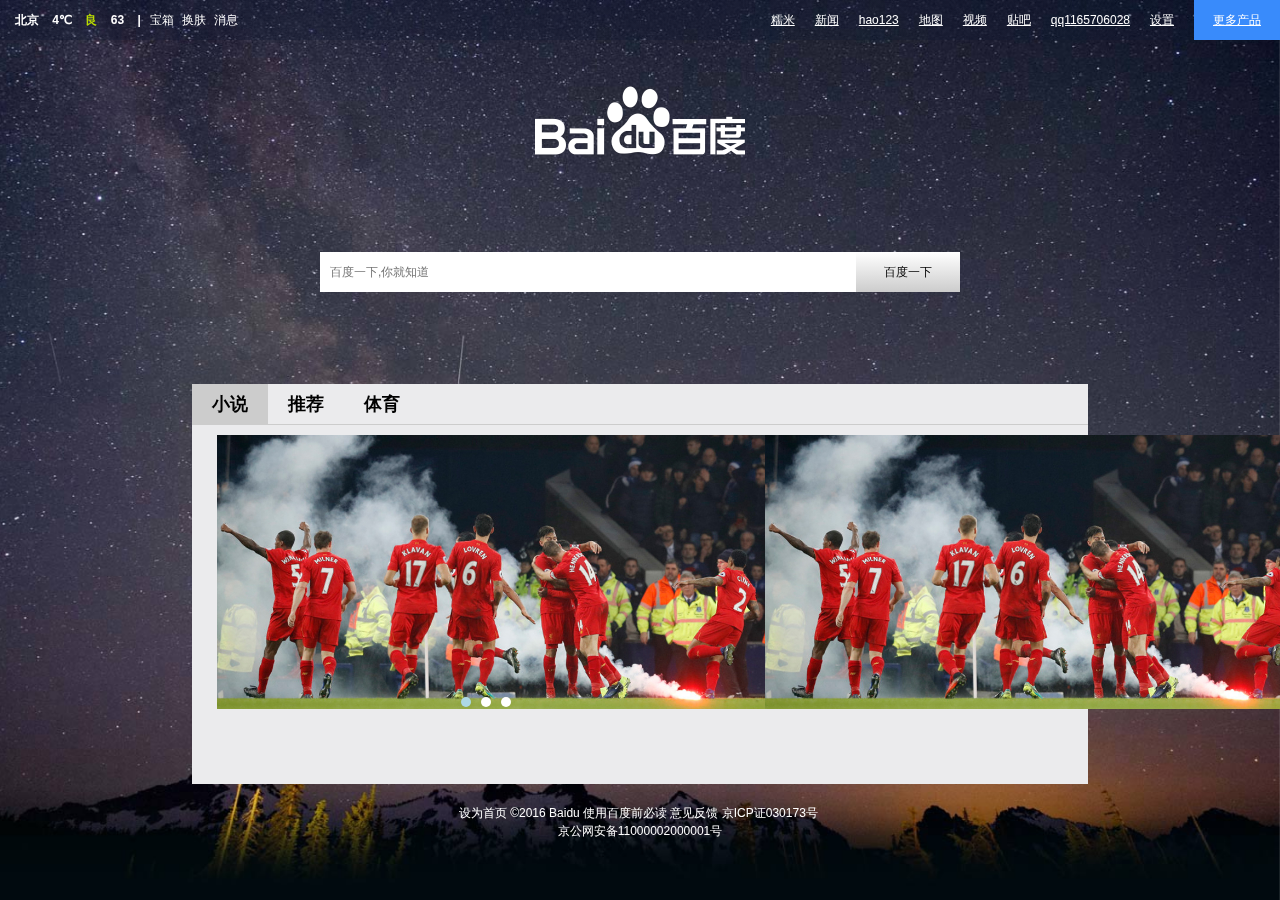
==== index.html @ a1068852 "Rename baidu.html to index.html" ====
<!DOCTYPE html>
<html>
<head lang="zh">
    <meta charset="UTF-8">
    <title>demo-百度</title>
    <meta name="description" content="百度首页的demo"/>
    <meta name="keywords" content="demo-baidu"/>
    <meta name="author" content="https://github.com/chenermeng/demo-baidu"/>
    <link rel="stylesheet" href="css/reset.css"/>
    <link rel="stylesheet" href="css/index.css"/>
</head>
<body>
<!--主页背景-->
<div id="bg-wrap"></div>
<div class="wrapper-top fix">
    <!--头部左侧天气部分-->
    <div class="wrapper-weather fl">
        <span class="show-city">北京</span> <span class="show-temp">4℃</span> <span class="show-pollution">良</span>
        <span class="show-airParam">63</span> <span class="">|</span>
    </div>
    <!--头部左侧 小菜单-->
    <div class="wrapper-s-menu fl">
        <a href="javascript:;"><span>宝箱</span></a>
        <a href="javascript:;"><span>换肤</span></a>
        <a href="javascript:;"><span>消息</span></a>
    </div>
    <!--头部右侧菜单-->
    <div class="wrapper-right-menu fr">
        <a href="javascript:;"><span>糯米</span></a>
        <a href="javascript:;"><span>新闻</span></a>
        <a href="javascript:;"><span>hao123</span></a>
        <a href="javascript:;"><span>地图</span></a>
        <a href="javascript:;"><span>视频</span></a>
        <a href="javascript:;"><span>贴吧</span></a>
        <a href="javascript:;"><span>qq1165706028</span></a>
        <a href="javascript:;"><span>设置</span></a>
        <a href="javascript:;" class="more-pro"><span>更多产品</span></a>
    </div>
</div>
<!--百度上部搜索部分部分-->
<div class="header-wrap" id="search-wrap">
    <div class="search-form-wrap">
        <div class="baidu-logo">
            <img src="img/baidu_logo.png" alt="百度一下,你就知道"/>
        </div>
        <div class="form-search">
            <input class="form-text" id="form-text" type="text" placeholder="百度一下,你就知道"/><input id="form-btn"
                                                                                                class="form-btn"
                                                                                                type="button"
                                                                                                value="百度一下"/>
            <ul class="show-info"><!--
                <li><a href="javascript:;">阿萨大大</a></li>
                <li><a href="javascript:;">阿萨大大</a></li>
                <li><a href="javascript:;">阿萨大大</a></li>-->
            </ul>
        </div>

    </div>
</div>
<!--百度主体部分-->
<div class="main">
    <!--选项卡导航条-->
    <div class="contain-top">
        <ul class="fix">
            <li class="on">小说</li>
            <li>推荐</li>
            <li>体育</li>
        </ul>
        <span class="set-btn iconfont">&#xe64a;</span>
        <!--中部选项卡设置部分-->
        <div class="set-choose fix">
            <div class="set-left">
                <h3>已订阅频道</h3>

                <div class="concern fl">我的关注</div>
                <div class="add-wrap fix">
                    <div class="fl add-box">
                        <span class="iconfont add-close">&#xe684;</span>

                        <div class="add-con">音乐</div>
                    </div>
                    <div class="fl add-box">
                        <span class="iconfont add-close">&#xe684;</span>

                        <div class="add-con">音乐</div>
                    </div>
                    <div class="fl add-box">
                        <span class="iconfont add-close">&#xe684;</span>

                        <div class="add-con">音乐</div>
                    </div>
                    <div class="fl add-box">
                        <span class="iconfont add-close">&#xe684;</span>

                        <div class="add-con">音乐</div>
                    </div>
                </div>
            </div>
            <div class="set-right">
                <h3>未订阅频道</h3>

                <div class="add-wrap">
                    <div class="add-box">
                        <span class="iconfont add-close">&#xe684;</span>

                        <div class="add-con">音乐</div>
                    </div>
                    <div class="add-box">
                        <span class="iconfont add-close">&#xe684;</span>

                        <div class="add-con">音乐</div>
                    </div>
                    <div class="add-box">
                        <span class="iconfont add-close">&#xe684;</span>

                        <div class="add-con">音乐</div>
                    </div>
                    <div class="add-box">
                        <span class="iconfont add-close">&#xe684;</span>

                        <div class="add-con">音乐</div>
                    </div>
                </div>
            </div>


            <!--
            <div class="ready-add fl">
                <h3>已订阅频道</h3>
                <div class="ready-wrap fix">
                    <span class="fl">我的关注</span>
                    <div class="fl set-details">
                        <div class="add-sub">
                            <div class="sub-X">X</div>
                            <div class="sub-con">音乐</div>
                        </div>
                        &lt;!&ndash;    <div class="add-sub">
                               <div class="sub-X">X</div>
                       &lt;!&ndash;   <div class="sub-con">导航</div>
                           </div>
                           <div class="add-sub">
                               <div class="sub-X">X</div>
                               <div class="sub-con">小说</div>
                           </div>
                           <div class="add-sub">
                               <div class="sub-X">X</div>
                               <div class="sub-con">体育</div>
                           </div>&ndash;&gt;
                    </div>
                </div>
            </div>
            <div class="unready-add fr">
                <p>未订阅部分</p>
                <div class="set-add-details">
                    <span>视频</span>
                    <span>推荐</span>
                </div>
            </div>-->
        </div>
    </div>
    <!--主体内容-->
    <div class="contain-main">
        <div class="fix">
            <!--小说-->
            <div class="book_list">
                <div class="fl book_name">
                    <a href=""><img src="img/dazhuzai.jpg"></a>
                </div>
                <div class="fl book_details">
                    <h2 class="title">
                        <a href="">大主宰</a>
                    </h2>

                    <p class="author">作者：天蚕土豆</p>

                    <p class="state">状态：连载中</p>

                    <p class="extra">
                        <a href="">起点中文网</a>
                        <a href="">更多搜索</a>
                    </p>
                </div>
            </div>
            <div class="book_list">
                <div class="fl book_name">
                    <a href=""><img src="img/dazhuzai.jpg"></a>
                </div>
                <div class="fl book_details">
                    <h2 class="title">
                        <a href="">大主宰</a>
                    </h2>

                    <p class="author">作者：天蚕土豆</p>

                    <p class="state">状态：连载中</p>

                    <p class="extra">
                        <a href="">起点中文网</a>
                        <a href="">更多搜索</a>
                    </p>
                </div>
            </div>
            <div class="book_list">
                <div class="fl book_name">
                    <a href=""><img src="img/dazhuzai.jpg"></a>
                </div>
                <div class="fl book_details">
                    <h2 class="title">
                        <a href="">大主宰</a>
                    </h2>

                    <p class="author">作者：天蚕土豆</p>

                    <p class="state">状态：连载中</p>

                    <p class="extra">
                        <a href="">起点中文网</a>
                        <a href="">更多搜索</a>
                    </p>
                </div>
            </div>
            <div class="book_list">
                <div class="fl book_name">
                    <a href=""><img src="img/dazhuzai.jpg"></a>
                </div>
                <div class="fl book_details">
                    <h2 class="title">
                        <a href="">大主宰</a>
                    </h2>

                    <p class="author">作者：天蚕土豆</p>

                    <p class="state">状态：连载中</p>

                    <p class="extra">
                        <a href="">起点中文网</a>
                        <a href="">更多搜索</a>
                    </p>
                </div>
            </div>
            <div class="book_list">
                <div class="fl book_name">
                    <a href=""><img src="img/dazhuzai.jpg"></a>
                </div>
                <div class="fl book_details">
                    <h2 class="title">
                        <a href="">大主宰</a>
                    </h2>

                    <p class="author">作者：天蚕土豆</p>

                    <p class="state">状态：连载中</p>

                    <p class="extra">
                        <a href="">起点中文网</a>
                        <a href="">更多搜索</a>
                    </p>
                </div>
            </div>
            <div class="book_list">
                <div class="fl book_name">
                    <a href=""><img src="img/dazhuzai.jpg"></a>
                </div>
                <div class="fl book_details">
                    <h2 class="title">
                        <a href="">大主宰</a>
                    </h2>

                    <p class="author">作者：天蚕土豆</p>

                    <p class="state">状态：连载中</p>

                    <p class="extra">
                        <a href="">起点中文网</a>
                        <a href="">更多搜索</a>
                    </p>
                </div>
            </div>
            <div class="book_list">
                <div class="fl book_name">
                    <a href=""><img src="img/dazhuzai.jpg"></a>
                </div>
                <div class="fl book_details">
                    <h2 class="title">
                        <a href="">大主宰</a>
                    </h2>

                    <p class="author">作者：天蚕土豆</p>

                    <p class="state">状态：连载中</p>

                    <p class="extra">
                        <a href="">起点中文网</a>
                        <a href="">更多搜索</a>
                    </p>
                </div>
            </div>
            <div class="book_list">
                <div class="fl book_name">
                    <a href=""><img src="img/dazhuzai.jpg"></a>
                </div>
                <div class="fl book_details">
                    <h2 class="title">
                        <a href="">大主宰</a>
                    </h2>

                    <p class="author">作者：天蚕土豆</p>

                    <p class="state">状态：连载中</p>

                    <p class="extra">
                        <a href="">起点中文网</a>
                        <a href="">更多搜索</a>
                    </p>
                </div>
            </div>
            <div class="book_list">
                <div class="fl book_name">
                    <a href=""><img src="img/dazhuzai.jpg"></a>
                </div>
                <div class="fl book_details">
                    <h2 class="title">
                        <a href="">大主宰</a>
                    </h2>

                    <p class="author">作者：天蚕土豆</p>

                    <p class="state">状态：连载中</p>

                    <p class="extra">
                        <a href="">起点中文网</a>
                        <a href="">更多搜索</a>
                    </p>
                </div>
            </div>
        </div>
        <div class="on">
            <div class="scroll_pic">
                <div class="boxInner">
                    <div><img src="img/scroll1.jpg" alt=""></div>
                    <div><img src="img/scroll1.jpg" alt=""></div>
                    <div><img src="img/scroll1.jpg" alt=""></div>
                </div>
                <ul>
                    <li class="on"></li>
                    <li></li>
                    <li></li>
                </ul>
                <a href="javascript:;" class="left"></a>
                <a href="javascript:;" class="right"></a>
            </div>
        </div>


        <div>3</div>
    </div>
</div>

<div id="toTop">
    <span class="iconfont toTop"> &#xe625;</span><span class="iconfont toTop">&#xe6444;</span>
</div>

<!--百度底部部分-->
<div class="footer">
    <div>
        <a href="javascript:;">设为首页</a>
        <span class="copyright-text"><span>©2016&nbsp;Baidu&nbsp;</span><a href="//www.baidu.com/duty/" target="_blank">使用百度前必读</a>&nbsp;<a
                href="http://jianyi.baidu.com" target="_blank">意见反馈</a>&nbsp;<span>京ICP证030173号&nbsp;</span></span>

        <p>京公网安备11000002000001号</p>
    </div>
</div>
<script src="js/utils.js"></script>
<script src="js/move.js"></script>
<script src="js/event.js"></script>
<script src="js/conmon.js"></script>
<script src="js/index.js"></script>
</body>
</html>
---- css/index.css ----
/*common-style*/
.fl{
    float:left;
}
.fr{
    float:right;
}
.fix::after{
    content:'';
    display:block;
    clear:both;
}
html, body{
    min-width:980px;
    height:100%;
    font-size:12px;
    text-align:center;
}
/*index-background*/
#bg-wrap{
    position:fixed;
    top:0;
    left:0;
    width:100%;
    height:100%;
    z-index:-10;
    background-position:center 0;
    background-repeat:no-repeat;
    background-image:url("../img/bg.jpg");
    background-size:cover;
    -webkit-background-size:cover;
    -moz-background-size:cover;
    -o-background-size:cover;
    -ms-background-size:cover;
}

@font-face {
    font-family: 'iconfont';  /* project id 89293 */
    src: url('//at.alicdn.com/t/font_chum6c1tnbyjsjor.eot');
    src: url('//at.alicdn.com/t/font_chum6c1tnbyjsjor.eot?#iefix') format('embedded-opentype'),
    url('//at.alicdn.com/t/font_chum6c1tnbyjsjor.woff') format('woff'),
    url('//at.alicdn.com/t/font_chum6c1tnbyjsjor.ttf') format('truetype'),
    url('//at.alicdn.com/t/font_chum6c1tnbyjsjor.svg#iconfont') format('svg');
}
.iconfont {
    font-family:"iconfont";
    font-size:16px;
}

/*header-style*/
/*头部导航条*/
.wrapper-top{
    color:#fff;
}
.wrapper-top{
    height:40px;
    line-height:40px;
    background-image:linear-gradient(rgba(15, 25, 50, .3) 0, rgba(15, 25, 50, .3) 100%);
}
/*头部天气部分*/
.wrapper-weather{
    margin-left:10px;
    font-weight:bold;
}
.wrapper-weather span{
    padding:0 5px;
}
.wrapper-weather .show-pollution{
    color:#badc00;
}
/*头部左侧菜单*/
.wrapper-s-menu, .wrapper-right-menu{
    text-decoration:underline;
    font-size:0; /*解决inline-block 换行被解析问题*/
}
.wrapper-s-menu a, .wrapper-right-menu a{
    font-size:12px; /*解决inline-block 换行被解析问题*/
    color:#fff;
    display:inline-block;
}
.wrapper-s-menu a{
    padding:0 4px;
}
/*头部右侧菜单*/
.wrapper-right-menu a{
    height:40px;
    line-height:40px;
    display:inline-block;
    margin-left:20px;
    text-decoration:underline;
}
.wrapper-right-menu a.more-pro{
    width:86px;
    text-align:center;
    background:#398bfb;
}
/*百度搜索框部分*/
.header-wrap{
    position:relative;
    height:38.2%;
    min-height:293px;
    width:1000px;
    margin:0 auto;
    position:relative;
    z-index:999;
}
.header-wrap .search-form-wrap{
    width:644px;
    height:100%;
    min-height:293px;
    margin:0 auto 0 auto;
    text-align:left;
    z-index:100;
}
.header-wrap .baidu-logo{
    width:270px;
    margin:0 auto;
    height:61.8%;
    min-height:181px;
    position:relative;
    z-index:0;
    text-align:center;
}
.header-wrap .baidu-logo img{
    width:270px;
}
.header-wrap .form-search{
    width:640px;
    margin:0 auto;
    position:relative;
}
.form-search .form-text{
    width:536px;
    height:40px;
    line-height:30px;
    text-indent:10px;
    float:left;
}
.form-search .form-btn{
    float :left;
    width:104px;
    height:40px;
    line-height:40px;
    background-image:linear-gradient(top, white, #ccc);
    background-image:-webkit-linear-gradient(top, white, #ccc);
    background-image:-moz-linear-gradient(top, white, #ccc);
    background-image:-ms-linear-gradient(top, white, #ccc);
}
.form-search .show-info{
    position:absolute;
    top:40px;
    color:#000;
    width:536px;
    background:#fff;
    border-top:1px solid #ccc;
    display:none
}
.form-search .show-info li{
    height:30px;
    line-height:30px;
}
.form-search .show-info li a{
    padding-left:10px;
    display:inline-block;
    width:526px;
    color:#000;
    text-decoration:none;
    background:#fff;

}
.form-search .show-info li a:hover{
    background:#ccc;
}
/*main-style*/
.main{
    width:896px;
    min-height:400px;
    margin:0 auto;
    background:rgb(235, 235, 237);
}
.main .contain-top{
    height:40px;
    border-bottom:1px solid #ccc;
    position:relative;
}
.main .contain-top .set-btn {
    font-size:20px;
    position:absolute;
    width:28px;
    height:28px;
    line-height:28px;
    right:10px;
    top:4px;
    cursor:pointer;
}
.main .contain-top li{
    line-height:40px;
    float:left;
    padding:0 20px;
    font-size:18px;
    font-weight:bold;
    cursor:pointer;
}
.main .contain-top li:hover {
    background:#999;
}
.main .contain-top li.on{
    background:#cccccc;;
}
.contain-main>div {
    display:none;
}
.contain-main>div.on {
    display:block;
}
/*选项卡设置部分*/
.contain-top .set-choose {
    position:absolute;
    top:40px;
    left:0;
    width:100%;
    background:#fff;
    padding:10px 25px;
    box-sizing:border-box;
    display:none;
    z-index:9;
}
.set-left,.set-right {
    width:50%;
    float:left;
}
.set-left h3,.set-right h3  {
    padding:4px 0;
    text-align:left;
    height:30px;
    line-height:30px;
    font-weight:normal;
}
.concern {
    width:60px;
    margin-top:10px;
    padding:6px 10px;
    text-align:center;
    font-size:14px;
    border:1px solid #ccc;

}
.add-wrap {
    padding-left:8px;
    margin-left:84px;
}
.add-box {
    position:relative;
    float:left;
    margin:10px 8px;
}
.add-box:hover .add-close {
    background:#398bfb
}
.add-box:hover .add-con {
    border-color:#398bfb
}
.add-close {
    position:absolute;
    top:-6px;
    left:-6px;
    width:12px;
    height:12px;
    line-height:12px;
    font-size:12px;
    border-radius:50%;
    color:#fff;
    background:#ccc;
}
.add-con {
    width:40px;
    padding:6px 10px;
    text-align:center;
    font-size:14px;
    border:1px dashed #ccc;
}
.set-right .add-wrap {
    margin:0;
}





/*小说*/
.contain-main {
    padding:10px 25px;
}
.contain-main .book_list {
    width: 273px;
    height: 170px;
    border-top: 1px solid #eee;
    float: left;
    background: #f8f8f8;
    margin-top:10px;
    position: relative;
}
.contain-main .book_list:nth-of-type(3n+2){
    margin:10px 5px 0;
}
.contain-main .book_name {
    position: relative;
    padding: 9px 15px 12px 10px;
}
.contain-main .book_details{
    width: 120px;
    text-align: left;
    padding-top: 25px;
}
.contain-main .book_details p,.contain-main .book_details h2  {
    font-size: 12px;
    height: 24px;
    line-height: 24px;
    color: #666;
}


/*体育轮播图*/
.scroll_pic{
    width:548px;
    height:312px;
    position: relative;
}
.scroll_pic .boxInner{
    position: absolute;
    left:0;
    top:0;
    width: 4000px;
}
.scroll_pic .boxInner div{
    float: left;
    width: 548px;
    height: 300px;
}
.scroll_pic .boxInner div img{
       width: 100%;
       display: block;
   }


.scroll_pic ul{
    position: absolute;
    bottom:40px;
    left:50%;
    margin-left:-40px;
}
.scroll_pic ul li{
    float: left;
    margin-left: 10px;
    width: 10px;
    height: 10px;
    border-radius: 50%;
    background: #fff;
    cursor: pointer;
}
.scroll_pic ul li.on{
    background: lightblue;
}
.scroll_pic a{
    position: absolute;
    width: 30px;
    height: 45px;
    top:130px;
    opacity: 0.3;
    filter: alpha(opacity:30);
    background-image: url("../img/pre.png");
    background-repeat: no-repeat;
    display: none;
}
.scroll_pic a:hover{
    opacity: 0.8;
    filter: alpha(opacity:80);
}
.scroll_pic a.left{
    background-position: 0 0;
    left:20px;
}
.scroll_pic a.right{
    background-position: -50px 0;
    right:20px;
}

/*回到顶部*/
#toTop {
    width:40px;
    position:fixed;
    right:180px;
    bottom:30px;
    -webkit-transform-style:preserve-3d;
    transition:0.3s;
    -webkit-transform-origin:center center -20px;
}
.toTop {
    float:left;
    width:40px;
    height:38px;
    text-align:center;
    line-height:38px;
    font-size:36px;
    color:#000;
    opacity:.5;
}
#toTop span:nth-of-type(2) {
    color:darkgoldenrod;
    position:absolute;left:0;
    top:-38px;
    -webkit-transform-origin:bottom;
    -webkit-transform:rotateX(90deg)
}








/*toDo 修改js中时/
/*
#toTop:hover {
    -webkit-transform:rotateX(-90deg);
}*/
/*footer-style*/
.footer{
    margin:20px 0 10px;
}
.footer a, .footer span{
    color:#fff;
}
.footer p{
    color:#fff;
}
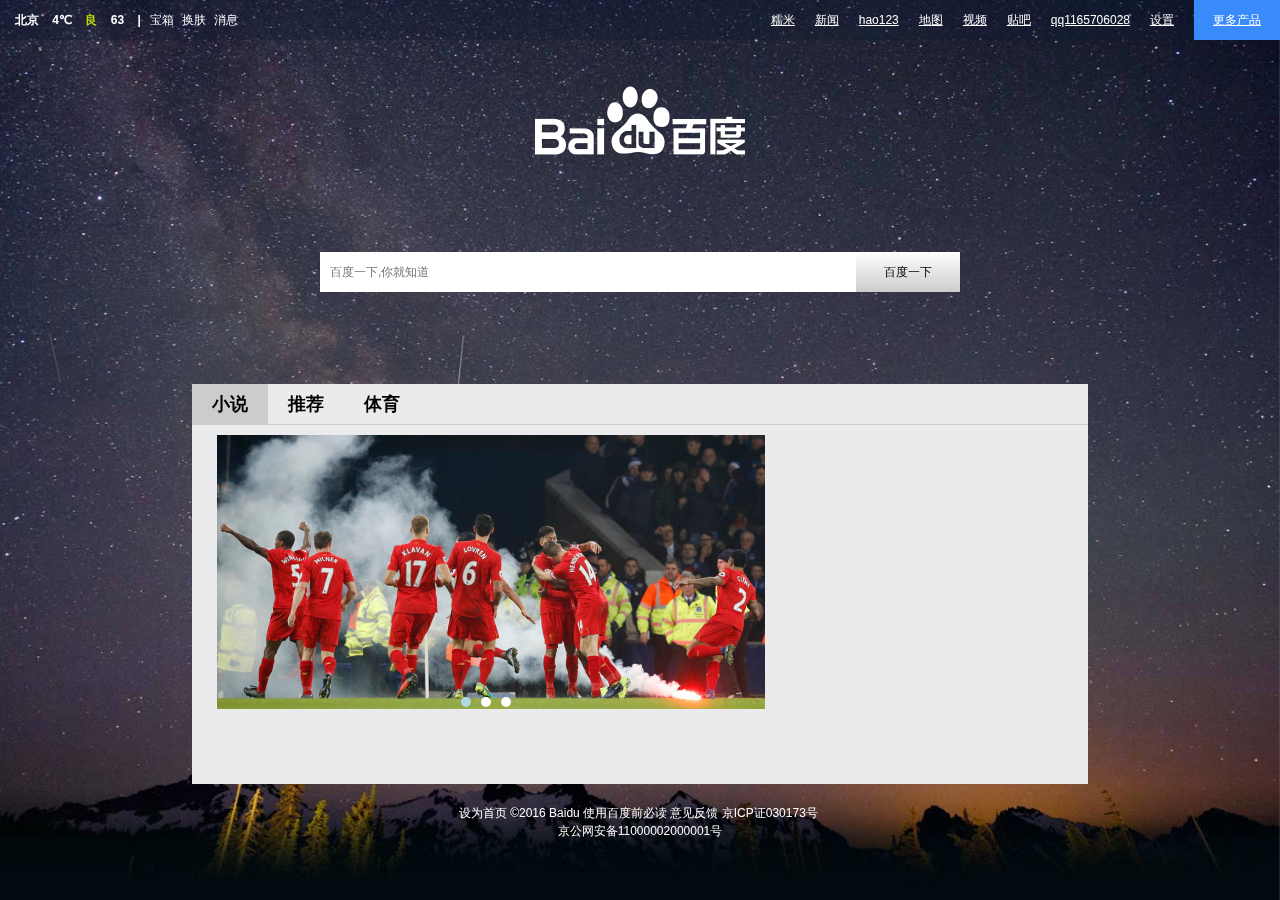
==== commit 26fdbbf5: "Merge branch 'master' of https://github.com/chenermeng/demo-baidu" ====
--- a/index.html
+++ b/index.html
@@ -364,7 +364,7 @@
 <div class="footer">
     <div>
         <a href="javascript:;">设为首页</a>
-        <span class="copyright-text"><span>©2016&nbsp;Baidu&nbsp;</span><a href="//www.baidu.com/duty/" target="_blank">使用百度前必读</a>&nbsp;<a
+        <span class="copyright-text"><span>©2016&nbsp;Baidu&nbsp;</span><a href="//www.baidu.com/duty/index.html" target="_blank">使用百度前必读</a>&nbsp;<a
                 href="http://jianyi.baidu.com" target="_blank">意见反馈</a>&nbsp;<span>京ICP证030173号&nbsp;</span></span>
 
         <p>京公网安备11000002000001号</p>
--- a/css/index.css
+++ b/css/index.css
@@ -325,6 +325,7 @@
     width:548px;
     height:312px;
     position: relative;
+    overflow: hidden;
 }
 .scroll_pic .boxInner{
     position: absolute;
